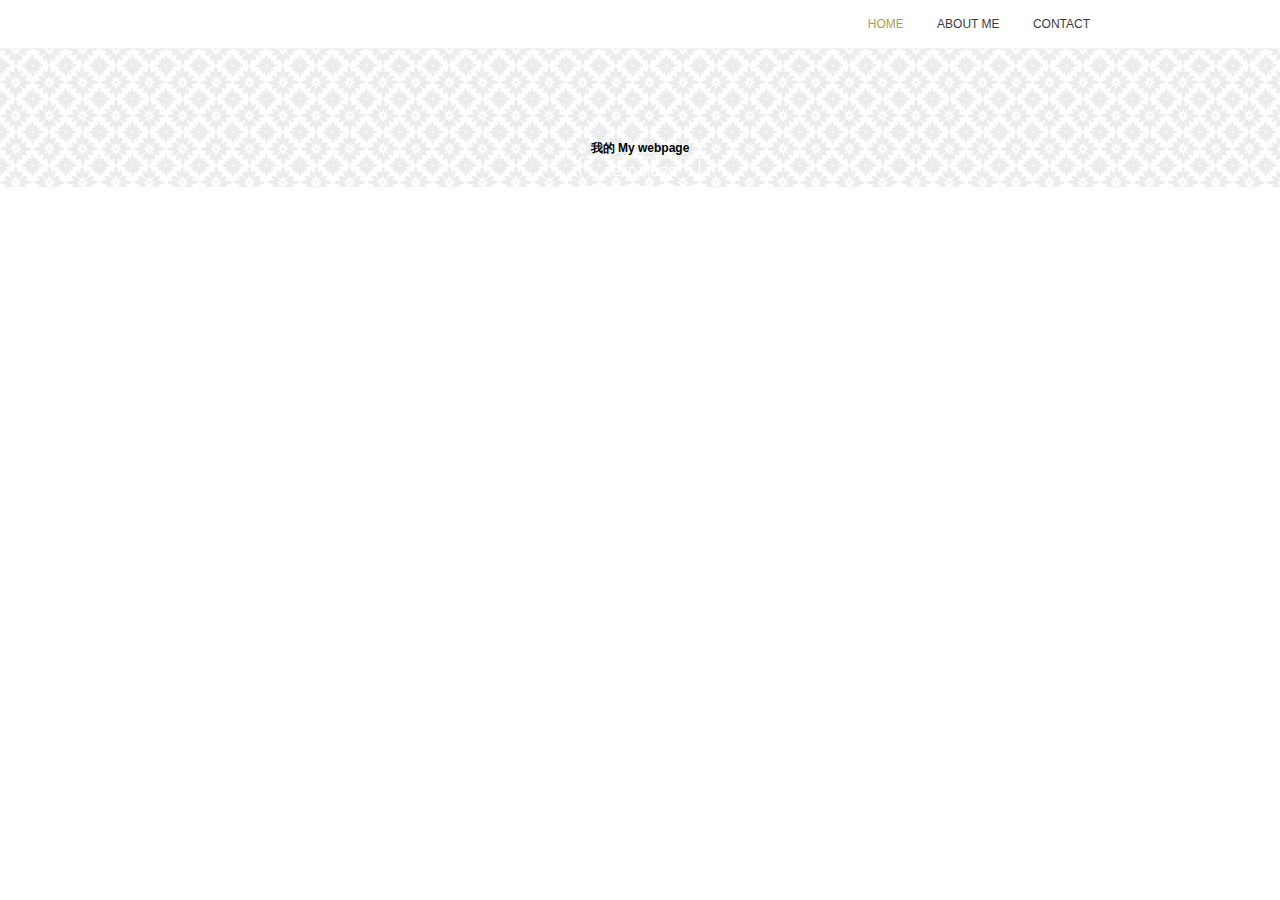
==== index.html @ 929992d5 "update" ====
<!DOCTYPE html PUBLIC "-//W3C//DTD XHTML 1.0 Transitional//EN" "http://www.w3.org/TR/xhtml1/DTD/xhtml1-transitional.dtd">
<html xmlns="http://www.w3.org/1999/xhtml">
<head>
    <meta http-equiv="Content-Type" content="text/html; charset=utf-8" />
    <title>HOME</title>
    <link href="css/global.css" rel="stylesheet" />
    <link href="css/article.css" rel="stylesheet" />
</head>

<body>

<div class="header">
    <div class="nav">
        <a href="index.html" class="on">HOME</a>
        <a href="web/about.html">ABOUT ME</a>
        <a href="web/contact.html">CONTACT</a>
    </div>
</div>
<div class="main">
    <div class="content-index">
        <div class="index-center">
            <h1>我的 My webpage</h1>
            <a href="web/about.html">READ MORE</a>
        </div>
    </div>
</div>
</body>
</html>
---- css/global.css ----
@charset "utf-8";
/* CSS Document */
/*YUI reset*/
body,div,dl,dt,dd,ul,ol,li,h1,h2,h3,h4,h5,h6,pre,form,fieldset,input,button,textarea,p,blockquote,th,td{padding:0;margin:0;}
body, button, input, select, textarea {font: 12px/1.5 tahoma,arial,宋体b8b\4f53;}
table {border-collapse:collapse; border-spacing:0;}
i,em{font-style:normal;}
img{ border:0; vertical-align:bottom;}
li{list-style:none;}
h1,h2,h3,h4,h5,h6,small{font-size:100%;}
a{ text-decoration:none; color:#666; cursor:pointer; outline:0; }
a:hover{ text-decoration:none; }
.clearfix:after {
    clear: both;
    content: "";
    display: table;
}
.clearfix {
    clear:both;
}
/*end YUI reset*/
---- css/article.css ----
.main{
    margin: 0 auto;
}
.header{
    height: 48px;
    border-bottom:1px solid #f2f2f2;
    background: #ffffff;
}
.nav{
    line-height: 48px;
    width: 900px;
    margin: auto;
    text-align: right;
}
.nav a{
    margin-left: 30px;
    color: #3c3c3c;
}
.nav a:hover{
    color: #b09a56;
}
.nav a.on{
    color: #b09a56;
}
.content-index{
    background: url(../image/bg1.png);
    margin: auto;
}
.index-center{
    width: 220px;
    margin: 0 auto;
    text-align: center;
    padding-top: 90px;
}
.index-center .h1{
    margin-bottom: 124px;
    font-family:"Times New Roman", Times, serif;
    font-size: larger;
}
.index-center .img2{
    margin-bottom: 33px;
}
.index-center p{
    line-height: 80px;
    color: #FFFFFF;
    margin-bottom: 75px;
}
.index-center a{
    display: block;
    width: 118px;
    height: 28px;
    border:1px solid #fff;
    line-height: 28px;
    text-align: center;
    color: #FFFFFF;
    margin: 0 auto 50px;
}

.content-about{
    width: 1140px;
    margin: 0 auto;
    padding-top: 64px;
}
.about-logo{
    text-align: center;
}
.about-logo p{
    line-height: 70px;
    color: #a4a4a4;
}
.content-about ul{}
.content-about ul li{
    float: left;
    width: 330px;
    text-align: center;
    margin-right: 70px;
}
.content-about ul li.last{
    margin-right: 0;
}
.content-about ul li img{
    width: 330px;
}
.content-about ul li span{
    line-height: 84px;
    font-size: 20px;

}
.content-about ul li p{
    font-size: 12px;
    color: #AAAAAA;
    line-height: 20px;
}
.bg1{
    background: #f3f3f3;
}
.content-design{
    width: 404px;
    margin: 0 auto;
    padding-top: 50px;
}
.design-logo{
    text-align: center;
    margin-bottom: 30px;
}
.content-design ul{
    width: 1131px;
}
.content-design ul li{
    width: 128px;
    float: left;
    margin-right: 10px;
}
.content-design ul li.last{
    margin-right: 0;
}
.content-design ul li img{
    margin-bottom: 10px;
}
.content-video{
    text-align: center;
}
.video-logo{
    padding-top: 54px;
    margin-bottom: 32px;
}
.img7{}

.content-contact{
    background: url(../image/bg2.png) no-repeat;
    width: 1280px;
    height: 548px;
    margin-top: 36px;
}
.contact-logo{
    text-align: center;
    padding-top: 78px;
    margin-bottom: 54px;
}
.img8{
    display: block;
    margin: 0 auto;
}
.content-contact p{
    text-align: center;
    line-height: 90px;
}
.content-app{
    width: 1200px;
    margin: 0 auto;
    padding-top: 76px;
}
.content-app img{
    float: left;
}
.content-app div{
    float: left;
    width: 270px;
    padding-left: 154px;
    padding-top: 96px;

}
.content-app div img{
    display: block;
    margin: 0 auto 28px;
    float: none;
}
.content-app div span{
    line-height: 22px;
    color: #AAAAAA;
    font-size: 12px;
    display: block;
}

.content-video2{
    width: 1200px;
    margin: 0 auto;
    padding-top: 76px;
}
.content-video2 img{
    float: left;
}
.content-video2 div{
    float: left;
    width: 108px;
    padding-left: 30px;
    padding-top: 60px;

}
.content-video2 div img{
    display: block;
    margin: 0 auto 20px;
    float: none;
}
.content-video2 div p{
    line-height: 22px;
    color: #AAAAAA;
    font-size: 12px;
    display: block;
}
.content-music{
    width: 333px;
    margin: 0 auto;
    padding-top: 64px;
}
.content-music p{
    line-height: 70px;
    text-align: center;
    color: #a4a4a4;
}
.img-logo{
    display: block;
    margin: 0 auto;
}
.img-con{
    display: block;
    margin: 0 auto 82px;
}
.content-music span{
    line-height: 22px;
    text-align: center;
    color: #aaaaaa;
    display: block;
}
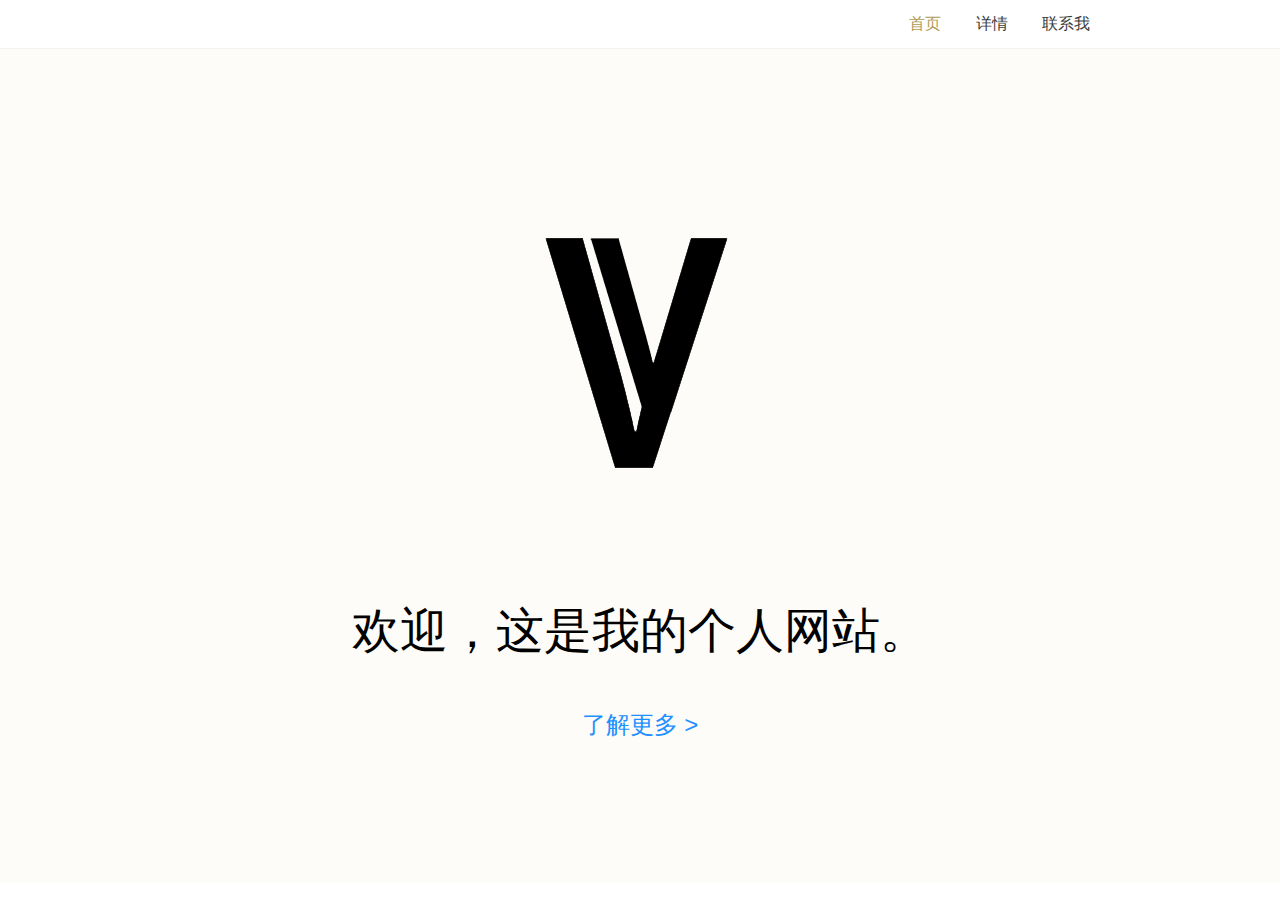
==== commit 644c27ff: "finished." ====
--- a/index.html
+++ b/index.html
@@ -3,7 +3,7 @@
 <html xmlns="http://www.w3.org/1999/xhtml">
 <head>
     <meta http-equiv="Content-Type" content="text/html; charset=utf-8" />
-    <title>HOME</title>
+    <title>首页</title>
     <link href="css/global.css" rel="stylesheet" />
     <link href="css/article.css" rel="stylesheet" />
 </head>
@@ -12,16 +12,17 @@
 
 <div class="header">
     <div class="nav">
-        <a href="index.html" class="on">HOME</a>
-        <a href="web/about.html">ABOUT ME</a>
-        <a href="web/contact.html">CONTACT</a>
+        <a href="index.html" class="on">首页</a>
+        <a href="web/about.html">详情</a>
+        <a href="web/contact.html">联系我</a>
     </div>
 </div>
 <div class="main">
     <div class="content-index">
         <div class="index-center">
-            <h1>我的 My webpage</h1>
-            <a href="web/about.html">READ MORE</a>
+            <img src="image/logo1.png" class="img1">
+            <p>欢迎，这是我的个人网站。</p>
+            <a href="web/about.html">了解更多&nbsp;></a>
         </div>
     </div>
 </div>
--- a/css/global.css
+++ b/css/global.css
@@ -2,12 +2,13 @@
 /* CSS Document */
 /*YUI reset*/
 body,div,dl,dt,dd,ul,ol,li,h1,h2,h3,h4,h5,h6,pre,form,fieldset,input,button,textarea,p,blockquote,th,td{padding:0;margin:0;}
-body, button, input, select, textarea {font: 12px/1.5 tahoma,arial,宋体b8b\4f53;}
+body, button, input, select, textarea {font-family: "SF Pro SC","SF Pro Text","SF Pro Icons","PingFang SC","Helvetica Neue","Helvetica","Arial",sans-serif;}
 table {border-collapse:collapse; border-spacing:0;}
 i,em{font-style:normal;}
 img{ border:0; vertical-align:bottom;}
 li{list-style:none;}
-h1,h2,h3,h4,h5,h6,small{font-size:100%;}
+h1{font-size:300%}
+h2,h3,h4,h5,h6,small{font-size:100%;}
 a{ text-decoration:none; color:#666; cursor:pointer; outline:0; }
 a:hover{ text-decoration:none; }
 .clearfix:after {
--- a/css/article.css
+++ b/css/article.css
@@ -27,59 +27,115 @@
     margin: auto;
 }
 .index-center{
-    width: 220px;
-    margin: 0 auto;
-    text-align: center;
-    padding-top: 90px;
-}
-.index-center .h1{
-    margin-bottom: 124px;
-    font-family:"Times New Roman", Times, serif;
-    font-size: larger;
-}
-.index-center .img2{
-    margin-bottom: 33px;
-}
-.index-center p{
-    line-height: 80px;
-    color: #FFFFFF;
-    margin-bottom: 75px;
+    width: 1024px;
+    height: 654px;
+    margin: 0 auto;
+    text-align: center;
+    padding-top: 180px;
 }
 .index-center a{
     display: block;
-    width: 118px;
+    width: 1024px;
     height: 28px;
-    border:1px solid #fff;
     line-height: 28px;
     text-align: center;
-    color: #FFFFFF;
-    margin: 0 auto 50px;
-}
-
+    color: dodgerblue;
+    margin: 48px auto 50px;
+    font-size: 150%;
+}
+.index-center a:hover{
+    display: block;
+    width: 1024px;
+    height: 28px;
+    line-height: 28px;
+    text-align: center;
+    color: dodgerblue;
+    margin: 48px auto 50px;
+    font-size: 150%;
+    text-decoration: underline;
+}
+.index-center p{
+    font-size: 300%;
+    font-weight: 500;
+}
+@keyframes scaleDraw {
+    0%{
+        transform: scale(1);
+    }
+    25%{
+        transform: scale(1.5);
+    }
+    50%{
+        transform: scale(1);
+    }
+    75%{
+        transform: scale(1.5);
+    }
+}
+
+.img1{
+    margin-bottom: 124px
+}
+
+.img1:hover{
+    margin-bottom: 124px;
+    animation: scaleDraw 5s ease-in-out infinite;
+}
+.about-bg{
+    background: url(../image/bg1.png);
+    height: 836px;
+    width: auto;
+}
 .content-about{
     width: 1140px;
     margin: 0 auto;
     padding-top: 64px;
 }
+.about-title{
+    font-size: 300%;
+    font-weight: 500;
+    text-align: center;
+    padding-top: 50px;
+}
 .about-logo{
-    text-align: center;
-}
-.about-logo p{
-    line-height: 70px;
-    color: #a4a4a4;
-}
-.content-about ul{}
+    padding-top: 10px;
+    text-align: center;
+}
+.about-logo img{
+    width: 70px;
+}
+.content-about ul{
+    padding-top: 100px;
+}
 .content-about ul li{
-    float: left;
-    width: 330px;
-    text-align: center;
-    margin-right: 70px;
+    width: 220px;
+    text-align: center;
+    margin-right: 240px;
+    float: left;
 }
 .content-about ul li.last{
     margin-right: 0;
 }
 .content-about ul li img{
-    width: 330px;
+    width: 220px;
+}
+@keyframes scaleDraw_about {
+    0%{
+        transform: scale(1);
+    }
+    25%{
+        transform: scale(1.1);
+    }
+    50%{
+        transform: scale(1);
+    }
+    75%{
+        transform: scale(1.1);
+    }
+}
+.content-about ul li img:hover{
+    width: 220px;
+    animation: scaleDraw_about 7s ease-in-out infinite;
 }
 .content-about ul li span{
     line-height: 84px;
@@ -91,134 +147,186 @@
     color: #AAAAAA;
     line-height: 20px;
 }
-.bg1{
-    background: #f3f3f3;
-}
 .content-design{
     width: 404px;
     margin: 0 auto;
     padding-top: 50px;
 }
-.design-logo{
-    text-align: center;
-    margin-bottom: 30px;
-}
-.content-design ul{
-    width: 1131px;
-}
-.content-design ul li{
-    width: 128px;
-    float: left;
-    margin-right: 10px;
-}
-.content-design ul li.last{
-    margin-right: 0;
-}
-.content-design ul li img{
-    margin-bottom: 10px;
-}
-.content-video{
-    text-align: center;
-}
-.video-logo{
-    padding-top: 54px;
-    margin-bottom: 32px;
-}
-.img7{}
-
-.content-contact{
-    background: url(../image/bg2.png) no-repeat;
-    width: 1280px;
-    height: 548px;
-    margin-top: 36px;
-}
-.contact-logo{
-    text-align: center;
-    padding-top: 78px;
-    margin-bottom: 54px;
-}
-.img8{
-    display: block;
-    margin: 0 auto;
-}
-.content-contact p{
-    text-align: center;
-    line-height: 90px;
-}
-.content-app{
-    width: 1200px;
-    margin: 0 auto;
-    padding-top: 76px;
-}
-.content-app img{
-    float: left;
-}
-.content-app div{
-    float: left;
-    width: 270px;
-    padding-left: 154px;
-    padding-top: 96px;
-
-}
-.content-app div img{
-    display: block;
-    margin: 0 auto 28px;
-    float: none;
-}
-.content-app div span{
-    line-height: 22px;
-    color: #AAAAAA;
-    font-size: 12px;
-    display: block;
-}
-
-.content-video2{
-    width: 1200px;
-    margin: 0 auto;
-    padding-top: 76px;
-}
-.content-video2 img{
-    float: left;
-}
-.content-video2 div{
-    float: left;
-    width: 108px;
+
+.content-game{
+    width: 1140px;
+    margin: 0 auto;
+    padding-top: 64px;
+}
+
+.game-bg{
+    background: url(../image/bg1.png);
+    height: auto;
+    width: auto;
+}
+.game-logo{
+    padding-top: 10px;
+    text-align: left;
+}
+.game-logo img{
+    width: 40px;
+    float: left;
+}
+
+.game-head{
+    padding-left: 40px;
+    font-size: 250%;
+    font-weight: 500;
+    padding-bottom: 20px;
+}
+.game-text{
     padding-left: 30px;
-    padding-top: 60px;
-
-}
-.content-video2 div img{
-    display: block;
-    margin: 0 auto 20px;
-    float: none;
-}
-.content-video2 div p{
-    line-height: 22px;
-    color: #AAAAAA;
-    font-size: 12px;
-    display: block;
-}
+}
+.game-text p{
+    font-size: 150%;
+    font-weight: 300;
+    padding-top: 40px;
+    padding-left: 270px;
+    height: 300px;
+}
+.music-logo{
+    padding-top: 10px;
+    text-align: left;
+    position: absolute;
+}
+.music-logo img{
+    width: 40px;
+    float: left;
+}
+.game-text-img{
+    margin-top: 20px;
+    margin-bottom: 20px;
+    margin-left: 40px;
+    width: 200px;
+    float: left;
+    box-shadow:10px 10px 10px rgba(0,0,0,.5);
+}
+.game-text-img:hover{
+    transform: scale(1.05);
+}
+
 .content-music{
-    width: 333px;
+    width: 1140px;
     margin: 0 auto;
     padding-top: 64px;
 }
-.content-music p{
-    line-height: 70px;
-    text-align: center;
-    color: #a4a4a4;
-}
-.img-logo{
-    display: block;
-    margin: 0 auto;
-}
-.img-con{
-    display: block;
-    margin: 0 auto 82px;
-}
-.content-music span{
-    line-height: 22px;
-    text-align: center;
-    color: #aaaaaa;
-    display: block;
-}
+@keyframes music-scale {
+    0%{
+        transform: rotate(50turn);
+    }
+}
+
+.music-bg{
+    background: url(../image/bg1.png);
+    height: 836px;
+    width: auto;
+}
+.music-rotate{
+    width: 300px;
+}
+.music-rotate:hover {
+    width: 300px;
+    animation: music-scale 210s linear infinite;
+}
+.content-music ul{
+    margin-top: 0;
+    text-align: center;
+}
+.content-music ul li{
+    width: 300px;
+    text-align: center;
+    margin-right: 80px;
+    float: left;
+}
+.content-music ul li p{
+    color: #666666;
+    font-size: 110%;
+    text-align: center;
+}
+.content-music ul li.last{
+    width: 220px;
+    text-align: center;
+    float: left;
+}
+.content-music ul li audio{
+    margin-top: 10px;
+}
+.content-music ul li img{
+    width: 300px;
+    margin-top: 200px;
+}
+
+.code-text-img{
+    margin-top: 20px;
+    margin-bottom: 20px;
+    margin-left: 40px;
+    width: 200px;
+    float: left;
+}
+.code-rep-img1{
+    width: 400px;
+    float: right;
+}
+.code-bg{
+    background: url(../image/bg1.png);
+    height: 836px;
+    width: auto;
+}
+.code-text-img2{
+    margin-top: 100px;
+    margin-bottom: 20px;
+    margin-left: 40px;
+    width: 200px;
+    float: left;
+}
+.code-text-p{
+    margin-left: 30px;
+    margin-top: 100px;
+    float: left;
+}
+
+@keyframes scaleDraw2 {
+    0%{
+        transform: scale(1);
+    }
+    25%{
+        transform: scale(1.5);
+    }
+    50%{
+        transform: scale(1);
+    }
+    75%{
+        transform: scale(1.5);
+    }
+}
+
+.img2{
+    width: 120px;
+}
+
+.img2:hover{
+    width: 120px;
+    animation: scaleDraw2 5s ease-in-out infinite;
+}
+
+.contact-center{
+    width: 1024px;
+    height: 654px;
+    margin: 0 auto;
+    text-align: center;
+    padding-top: 40px;
+}
+
+.contact-center ul li{
+    margin-top: 60px;
+}
+
+.contact-center ul li a{
+    color : dodgerblue;
+    font-size: 130%;
+}